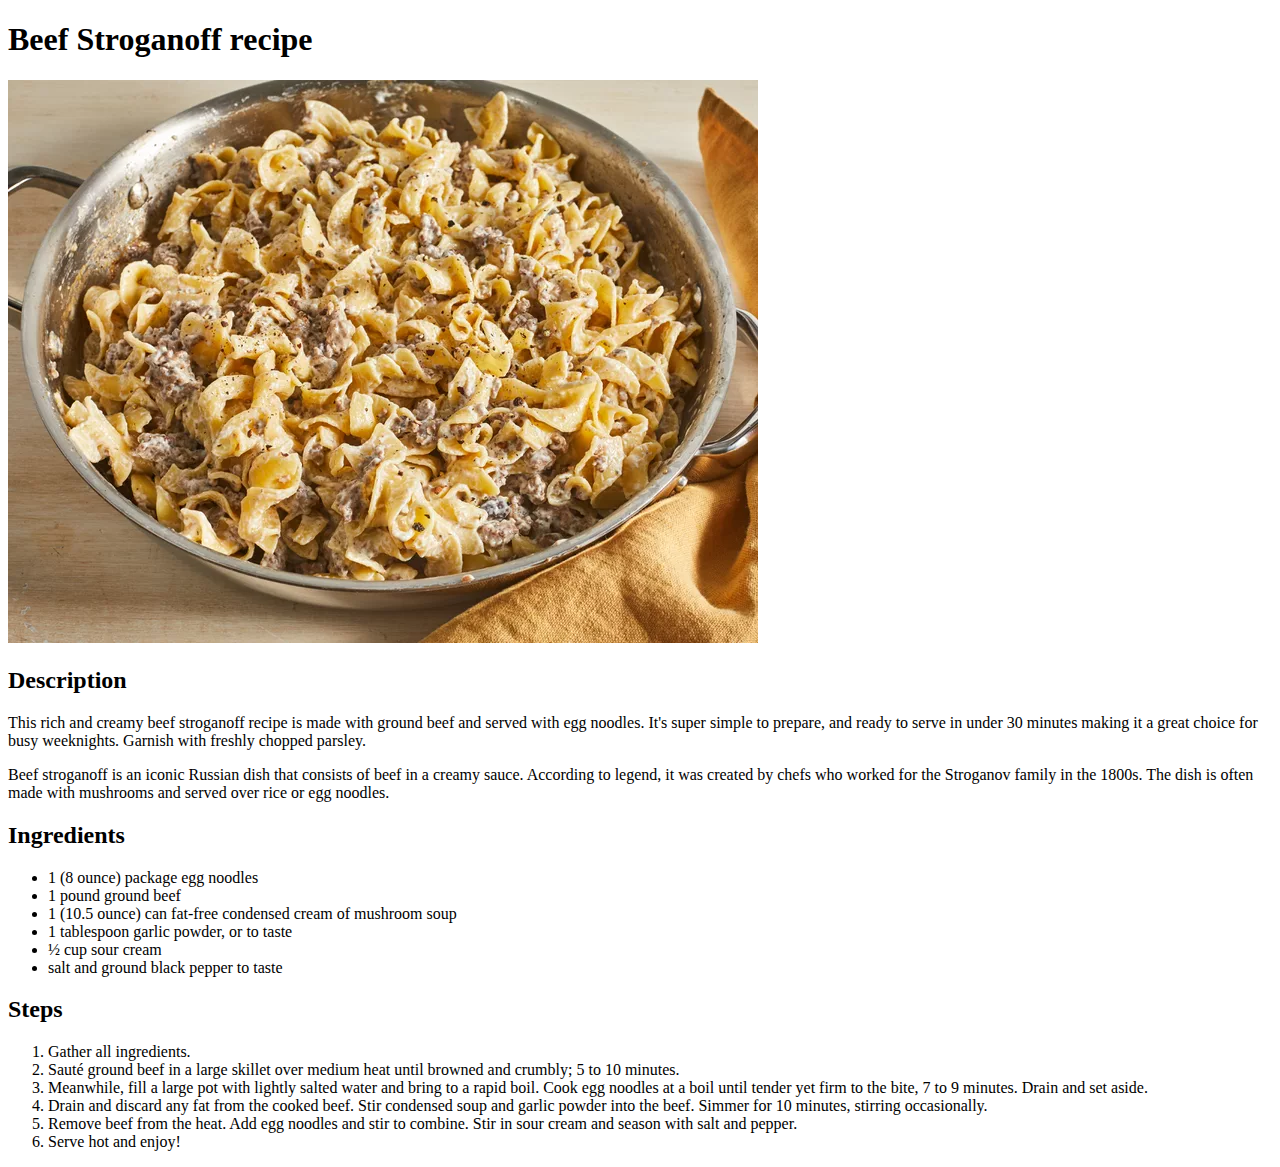
==== recipes/beef-stroganoff.html @ 4c68f642 "feat: add beef-stroganoff recipe into project" ====
<!DOCTYPE html>
<html lang="en">
  <head>
    <meta charset="UTF-8" />
    <meta name="viewport" content="width=device-width, initial-scale=1.0" />
    <title>Document</title>
  </head>
  <body>
    <h1>Beef Stroganoff recipe</h1>
    <img src="../images/beef-stroganoff.jpg" alt="Beef Stroganoff" />
    <h2>Description</h2>
    <p>
      This rich and creamy beef stroganoff recipe is made with ground beef and
      served with egg noodles. It's super simple to prepare, and ready to serve
      in under 30 minutes making it a great choice for busy weeknights. Garnish
      with freshly chopped parsley.
    </p>
    <p>
      Beef stroganoff is an iconic Russian dish that consists of beef in a
      creamy sauce. According to legend, it was created by chefs who worked for
      the Stroganov family in the 1800s. The dish is often made with mushrooms
      and served over rice or egg noodles.
    </p>
    <h2>Ingredients</h2>
    <ul>
      <li>1 (8 ounce) package egg noodles</li>
      <li>1 pound ground beef</li>
      <li>1 (10.5 ounce) can fat-free condensed cream of mushroom soup</li>
      <li>1 tablespoon garlic powder, or to taste</li>
      <li>½ cup sour cream</li>
      <li>salt and ground black pepper to taste</li>
    </ul>
    <h2>Steps</h2>
    <ol>
      <li>Gather all ingredients.</li>
      <li>
        Sauté ground beef in a large skillet over medium heat until browned and
        crumbly; 5 to 10 minutes.
      </li>
      <li>
        Meanwhile, fill a large pot with lightly salted water and bring to a
        rapid boil. Cook egg noodles at a boil until tender yet firm to the
        bite, 7 to 9 minutes. Drain and set aside.
      </li>
      <li>
        Drain and discard any fat from the cooked beef. Stir condensed soup and
        garlic powder into the beef. Simmer for 10 minutes, stirring
        occasionally.
      </li>
      <li>
        Remove beef from the heat. Add egg noodles and stir to combine. Stir in
        sour cream and season with salt and pepper.
      </li>
      <li>Serve hot and enjoy!</li>
    </ol>
  </body>
</html>
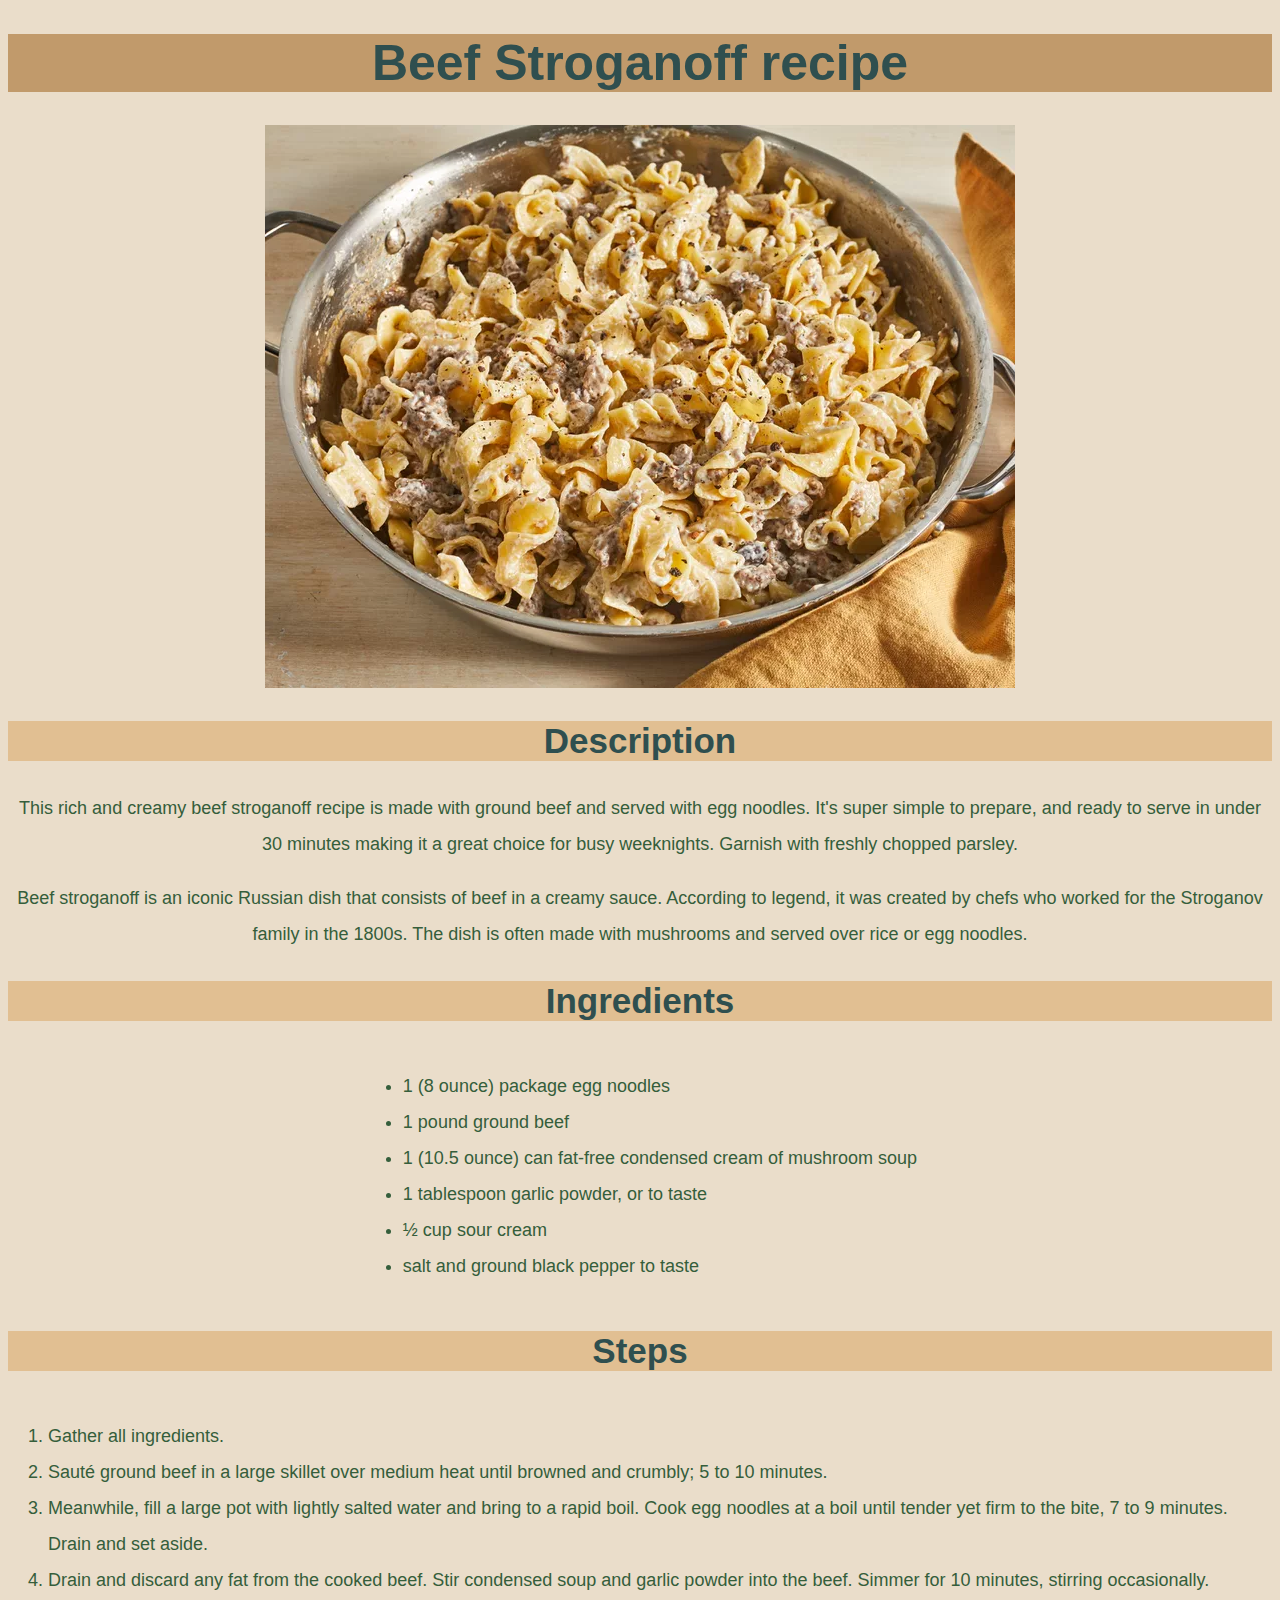
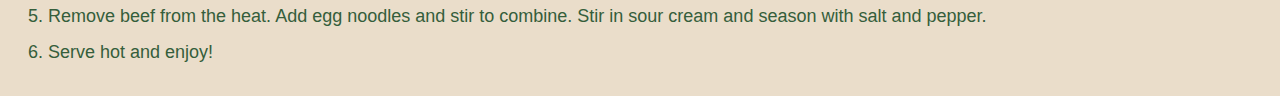
==== commit 27c26123: "feat: add style to odin-recipes project using css" ====
--- a/recipes/beef-stroganoff.html
+++ b/recipes/beef-stroganoff.html
@@ -3,55 +3,58 @@
   <head>
     <meta charset="UTF-8" />
     <meta name="viewport" content="width=device-width, initial-scale=1.0" />
-    <title>Document</title>
+    <title>Beef Stroganoff recipe</title>
+    <link rel="stylesheet" href="../styles.css" />
   </head>
   <body>
-    <h1>Beef Stroganoff recipe</h1>
-    <img src="../images/beef-stroganoff.jpg" alt="Beef Stroganoff" />
-    <h2>Description</h2>
-    <p>
-      This rich and creamy beef stroganoff recipe is made with ground beef and
-      served with egg noodles. It's super simple to prepare, and ready to serve
-      in under 30 minutes making it a great choice for busy weeknights. Garnish
-      with freshly chopped parsley.
-    </p>
-    <p>
-      Beef stroganoff is an iconic Russian dish that consists of beef in a
-      creamy sauce. According to legend, it was created by chefs who worked for
-      the Stroganov family in the 1800s. The dish is often made with mushrooms
-      and served over rice or egg noodles.
-    </p>
-    <h2>Ingredients</h2>
-    <ul>
-      <li>1 (8 ounce) package egg noodles</li>
-      <li>1 pound ground beef</li>
-      <li>1 (10.5 ounce) can fat-free condensed cream of mushroom soup</li>
-      <li>1 tablespoon garlic powder, or to taste</li>
-      <li>½ cup sour cream</li>
-      <li>salt and ground black pepper to taste</li>
-    </ul>
-    <h2>Steps</h2>
-    <ol>
-      <li>Gather all ingredients.</li>
-      <li>
-        Sauté ground beef in a large skillet over medium heat until browned and
-        crumbly; 5 to 10 minutes.
-      </li>
-      <li>
-        Meanwhile, fill a large pot with lightly salted water and bring to a
-        rapid boil. Cook egg noodles at a boil until tender yet firm to the
-        bite, 7 to 9 minutes. Drain and set aside.
-      </li>
-      <li>
-        Drain and discard any fat from the cooked beef. Stir condensed soup and
-        garlic powder into the beef. Simmer for 10 minutes, stirring
-        occasionally.
-      </li>
-      <li>
-        Remove beef from the heat. Add egg noodles and stir to combine. Stir in
-        sour cream and season with salt and pepper.
-      </li>
-      <li>Serve hot and enjoy!</li>
-    </ol>
+    <div>
+      <h1 class="heading beef-stroganoff">Beef Stroganoff recipe</h1>
+      <img src="../images/beef-stroganoff.jpg" alt="Beef Stroganoff" />
+      <h2 class="subheading description">Description</h2>
+      <p class="paragraph">
+        This rich and creamy beef stroganoff recipe is made with ground beef and
+        served with egg noodles. It's super simple to prepare, and ready to
+        serve in under 30 minutes making it a great choice for busy weeknights.
+        Garnish with freshly chopped parsley.
+      </p>
+      <p class="paragraph">
+        Beef stroganoff is an iconic Russian dish that consists of beef in a
+        creamy sauce. According to legend, it was created by chefs who worked
+        for the Stroganov family in the 1800s. The dish is often made with
+        mushrooms and served over rice or egg noodles.
+      </p>
+      <h2 class="subheading ingredients">Ingredients</h2>
+      <ul class="myUL">
+        <li>1 (8 ounce) package egg noodles</li>
+        <li>1 pound ground beef</li>
+        <li>1 (10.5 ounce) can fat-free condensed cream of mushroom soup</li>
+        <li>1 tablespoon garlic powder, or to taste</li>
+        <li>½ cup sour cream</li>
+        <li>salt and ground black pepper to taste</li>
+      </ul>
+      <h2 class="subheading steps">Steps</h2>
+      <ol class="myOL">
+        <li>Gather all ingredients.</li>
+        <li>
+          Sauté ground beef in a large skillet over medium heat until browned
+          and crumbly; 5 to 10 minutes.
+        </li>
+        <li>
+          Meanwhile, fill a large pot with lightly salted water and bring to a
+          rapid boil. Cook egg noodles at a boil until tender yet firm to the
+          bite, 7 to 9 minutes. Drain and set aside.
+        </li>
+        <li>
+          Drain and discard any fat from the cooked beef. Stir condensed soup
+          and garlic powder into the beef. Simmer for 10 minutes, stirring
+          occasionally.
+        </li>
+        <li>
+          Remove beef from the heat. Add egg noodles and stir to combine. Stir
+          in sour cream and season with salt and pepper.
+        </li>
+        <li>Serve hot and enjoy!</li>
+      </ol>
+    </div>
   </body>
 </html>
--- a/styles.css
+++ b/styles.css
@@ -0,0 +1,45 @@
+body {
+  background-color: #eaddca;
+}
+
+div {
+  text-align: center;
+}
+
+ul.myUL,
+ol.myOL {
+  display: inline-block;
+  text-align: left;
+}
+
+ul.myUL,
+ol.myOL,
+.paragraph {
+  color: #355e3b;
+  font-family: Arial, Helvetica, sans-serif;
+  font-size: 18px;
+  line-height: 2;
+}
+
+.heading,
+.subheading {
+  font-family: Arial, Helvetica, sans-serif;
+  color: #2f4f4f;
+}
+
+.lasagna,
+.chicken-katsu,
+.beef-stroganoff {
+  background-color: #cd7f32;
+}
+
+.heading {
+  font-weight: bold;
+  font-size: 50px;
+  background-color: #c19a6b;
+}
+
+.subheading {
+  background-color: #e1bf92;
+  font-size: 35px;
+}
